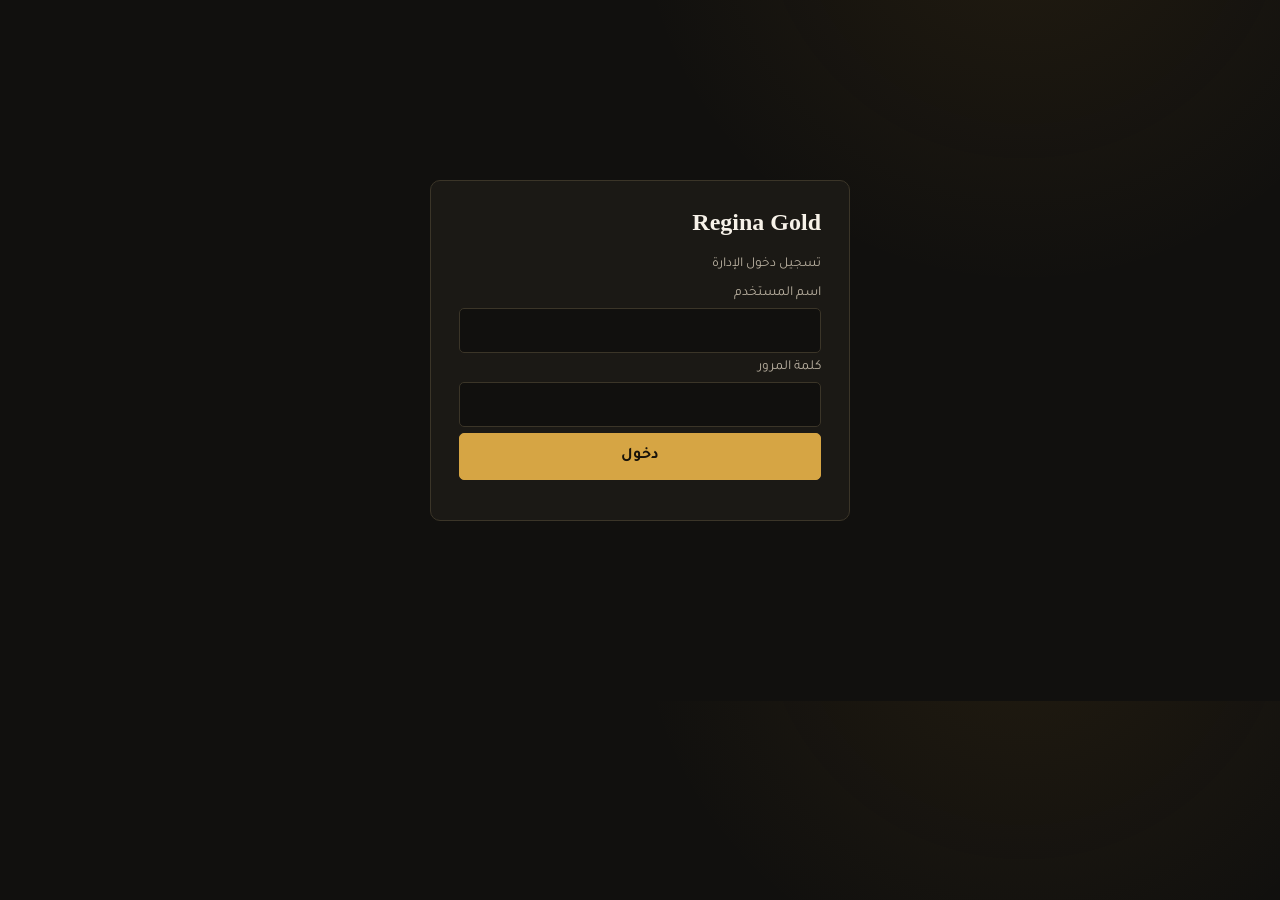
==== kokoadmin.html @ 5425c93f "Initial Regina Gold store" ====
<!doctype html>
<html lang="ar" dir="rtl"><head>
<meta charset="utf-8"><meta name="viewport" content="width=device-width,initial-scale=1">
<title>Regina Gold | الإدارة</title><link rel="icon" href="0.png">
<link rel="preconnect" href="https://fonts.googleapis.com"><link rel="preconnect" href="https://fonts.gstatic.com" crossorigin>
<link href="https://fonts.googleapis.com/css2?family=Tajawal:wght@400;500;700&display=swap" rel="stylesheet"><link rel="stylesheet" href="assets/css/style.css">
<style>.admin{max-width:820px;margin:50px auto}.login{max-width:420px;margin:12vh auto}.box{background:var(--surface);padding:28px;border:1px solid var(--line);border-radius:10px}.box h1{font-family:Georgia,serif;margin-top:0}.hidden{display:none}.hint{background:var(--surface2);border-right:3px solid var(--gold);padding:12px;color:var(--muted);font-size:.88rem;line-height:1.8;margin:14px 0}.status{padding:12px;margin-top:14px;border-radius:5px;display:none}.status.ok{display:block;background:#216e3b33;color:#93dba7}.status.error{display:block;background:#a12f2f33;color:#ffb3ac}</style>
</head><body><main class="container">
<section class="login" id="login"><div class="box"><h1>Regina Gold</h1><p class="notice">تسجيل دخول الإدارة</p><form id="loginForm" class="field"><label>اسم المستخدم</label><input id="user" autocomplete="username" required><label>كلمة المرور</label><input id="pass" type="password" autocomplete="current-password" required><button class="btn" type="submit">دخول</button></form><p class="notice" id="loginError"></p></div></section>
<section class="admin hidden" id="admin"><div class="box"><div class="dialog-head"><div><h1>إضافة صنف جديد</h1><p class="notice">يرفع المنتج وصورته إلى مستودع GitHub ثم يُنشر الموقع تلقائياً.</p></div><a class="btn alt" href="index.html">عرض المتجر</a></div><div class="hint">لن يُحفظ رمز GitHub في الصفحة. أنشئي Fine-grained token بصلاحية Contents: Read and write للمستودع المحدد فقط.</div>
<form id="productForm"><div class="form-grid">
<div class="field"><label>مالك المستودع</label><input id="owner" value="regina-gold-store" required></div><div class="field"><label>اسم المستودع</label><input id="repo" value="regina-gold-store" required></div><div class="field full"><label>GitHub Token</label><input id="token" type="password" required></div>
<div class="field"><label>الفئة</label><select id="category" required><option value="rings">خواتم</option><option value="necklaces">سلاسل</option><option value="bracelets">أساور</option><option value="earrings">أقراط</option><option value="sets">أطقم</option><option value="italian-gold">ذهب إيطالي</option></select></div><div class="field"><label>رقم الصنف</label><input id="number" inputmode="numeric" placeholder="مثال: 001" required></div>
<div class="field"><label>اسم القطعة</label><input id="name" required></div><div class="field"><label>العيار</label><select id="carat" required><option>عيار 24</option><option>عيار 22</option><option>عيار 21</option><option>عيار 18</option><option>عيار 14</option><option>عيار 12</option><option>ذهب إيطالي</option></select></div>
<div class="field"><label>السعر بالجنيه</label><input id="price" type="number" min="0" required></div><div class="field"><label>الوزن بالجرام</label><input id="weight" type="number" min="0" step="0.01"></div><div class="field"><label>حالة التوفر</label><select id="availability"><option value="متوفر">متوفر</option><option value="متاح للطلب">متاح للطلب</option><option value="نفد مؤقتاً">نفد مؤقتاً</option></select></div><div class="field"><label>حالة الشحن</label><select id="shipping"><option value="متوفر شحن">متوفر شحن</option><option value="استلام من الفرع">استلام من الفرع</option></select></div>
<div class="field full"><label>وصف القطعة</label><textarea id="description" placeholder="تفاصيل القطعة، اللون، المقاس…"></textarea></div><div class="field full"><label>صورة القطعة</label><input id="image" type="file" accept="image/*" required></div></div><button class="btn" type="submit" style="margin-top:18px">رفع الصنف إلى GitHub</button></form><div class="status" id="status"></div></div></section>
</main><script src="assets/js/admin.js"></script></body></html>
---- assets/css/style.css ----
:root{--bg:#11100e;--surface:#1b1915;--surface2:#26231d;--text:#f7f2e9;--muted:#b9b0a0;--gold:#d6a544;--gold2:#f3d17b;--line:#3b3528;--shadow:0 18px 45px #0004}body.light{--bg:#f8f4ea;--surface:#fffdfa;--surface2:#f1eadc;--text:#1a1711;--muted:#746b5d;--gold:#9a6814;--gold2:#c28b25;--line:#ddd1b8;--shadow:0 18px 45px #6d562016}*{box-sizing:border-box}html{scroll-behavior:smooth}body{margin:0;background:var(--bg);color:var(--text);font-family:"Tajawal",Arial,sans-serif;transition:.25s;background-image:radial-gradient(circle at 80% -15%,#c88f2717,transparent 30%)}button,input,select,textarea{font:inherit}button{cursor:pointer}.container{width:min(1160px,calc(100% - 32px));margin:auto}.top{border-bottom:1px solid var(--line);background:#00000012}.top .container{height:38px;display:flex;align-items:center;justify-content:space-between;font-size:.8rem;color:var(--muted)}.top a{color:inherit;text-decoration:none}.header{height:84px;display:flex;align-items:center;justify-content:space-between;gap:15px}.brand{display:flex;align-items:center;gap:10px;text-decoration:none;color:var(--text);font-family:Georgia,serif;font-size:1.35rem;letter-spacing:1px}.brand img{width:48px;height:48px;border-radius:50%;object-fit:cover;border:1px solid var(--gold)}nav{display:flex;gap:24px}nav a{color:var(--muted);text-decoration:none;font-weight:700}nav a:hover,.active{color:var(--gold)!important}.actions{display:flex;gap:8px}.icon-btn{display:grid;place-items:center;width:40px;height:40px;background:transparent;border:1px solid var(--line);color:var(--text);border-radius:9px}.icon{width:19px;height:19px;stroke:currentColor;fill:none;stroke-width:1.8}.menu{display:none}.hero{min-height:470px;display:grid;place-items:center;text-align:center;border-top:1px solid var(--line);border-bottom:1px solid var(--line);background:linear-gradient(90deg,#0006,#0001),url('../../0.png') center/cover no-repeat}.hero>div{padding:70px 20px;background:#0d0c09aa;max-width:670px;border:1px solid #d6a54444}.eyebrow{color:var(--gold2);letter-spacing:3px;font-size:.75rem;font-weight:700}.hero h1{font-family:Georgia,serif;font-size:clamp(2.5rem,7vw,5rem);margin:14px 0}.hero p{color:#eee5d6;font-size:1.1rem}.btn{display:inline-flex;align-items:center;justify-content:center;gap:9px;padding:13px 23px;border:1px solid var(--gold);background:var(--gold);color:#18130a;border-radius:5px;font-weight:700;text-decoration:none}.btn.alt{background:transparent;color:var(--gold2)}section{padding:72px 0}.section-head{display:flex;align-items:end;justify-content:space-between;gap:20px;margin-bottom:30px}.section-head h2{font-family:Georgia,serif;font-size:2rem;margin:0}.section-head p{margin:7px 0 0;color:var(--muted)}.categories{display:grid;grid-template-columns:repeat(6,1fr);gap:12px}.category{padding:24px 8px;background:var(--surface);border:1px solid var(--line);border-radius:8px;text-align:center;color:var(--text);text-decoration:none;transition:.2s}.category:hover{transform:translateY(-4px);border-color:var(--gold)}.category .icon{width:27px;height:27px;color:var(--gold);margin-bottom:10px}.products{display:grid;grid-template-columns:repeat(3,1fr);gap:20px}.empty{grid-column:1/-1;padding:54px 20px;text-align:center;border:1px dashed var(--line);border-radius:8px;color:var(--muted)}.empty .icon{width:35px;height:35px;color:var(--gold);margin-bottom:10px}.feature{background:var(--surface);border-top:1px solid var(--line);border-bottom:1px solid var(--line)}.feature-grid{display:grid;grid-template-columns:repeat(3,1fr);gap:18px}.feature-grid article{padding:10px 10px 10px 0;display:flex;gap:13px}.feature-grid .icon{min-width:25px;color:var(--gold)}.feature-grid h3{margin:0 0 5px}.feature-grid p{margin:0;color:var(--muted);line-height:1.7}.footer{padding:42px 0 22px}.footer-grid{display:grid;grid-template-columns:2fr 1fr 1fr;gap:25px}.footer h3{font-family:Georgia,serif}.footer p,.footer a{color:var(--muted);line-height:2;text-decoration:none;display:block}.copyright{border-top:1px solid var(--line);padding-top:18px;margin-top:25px;text-align:center;color:var(--muted);font-size:.85rem}.modal{position:fixed;inset:0;background:#0009;z-index:20;display:none;place-items:center;padding:16px}.modal.show{display:grid}.dialog{width:min(600px,100%);max-height:90vh;overflow:auto;background:var(--surface);border:1px solid var(--line);padding:26px;border-radius:10px;box-shadow:var(--shadow)}.dialog-head{display:flex;justify-content:space-between;align-items:center}.dialog h2{font-family:Georgia,serif}.form-grid{display:grid;grid-template-columns:1fr 1fr;gap:13px}.field{display:grid;gap:6px}.field.full{grid-column:1/-1}.field label{font-size:.86rem;color:var(--muted)}input,select,textarea{width:100%;padding:12px;border:1px solid var(--line);background:var(--bg);color:var(--text);border-radius:5px}textarea{min-height:75px;resize:vertical}.notice{font-size:.85rem;color:var(--muted);margin:12px 0}.close{border:0;background:none;color:var(--text);font-size:1.6rem}.side{display:none}@media(max-width:760px){.container{width:min(100% - 24px,1160px)}.top .container{font-size:.72rem}.header{height:70px}.menu{display:grid}nav{display:none}.side{display:block;position:fixed;z-index:30;top:0;bottom:0;right:0;width:min(320px,85vw);background:var(--surface);padding:25px;transform:translateX(110%);transition:.25s;box-shadow:var(--shadow)}.side.open{transform:none}.side a{display:block;padding:17px 0;border-bottom:1px solid var(--line);text-decoration:none;color:var(--text);font-weight:700}.side .close{float:left}.hero{min-height:390px}.hero>div{padding:45px 16px}.categories{grid-template-columns:repeat(3,1fr)}.products{grid-template-columns:1fr}.feature-grid,.footer-grid{grid-template-columns:1fr}.feature-grid article{padding:8px 0}.form-grid{grid-template-columns:1fr}.field.full{grid-column:auto}section{padding:50px 0}}
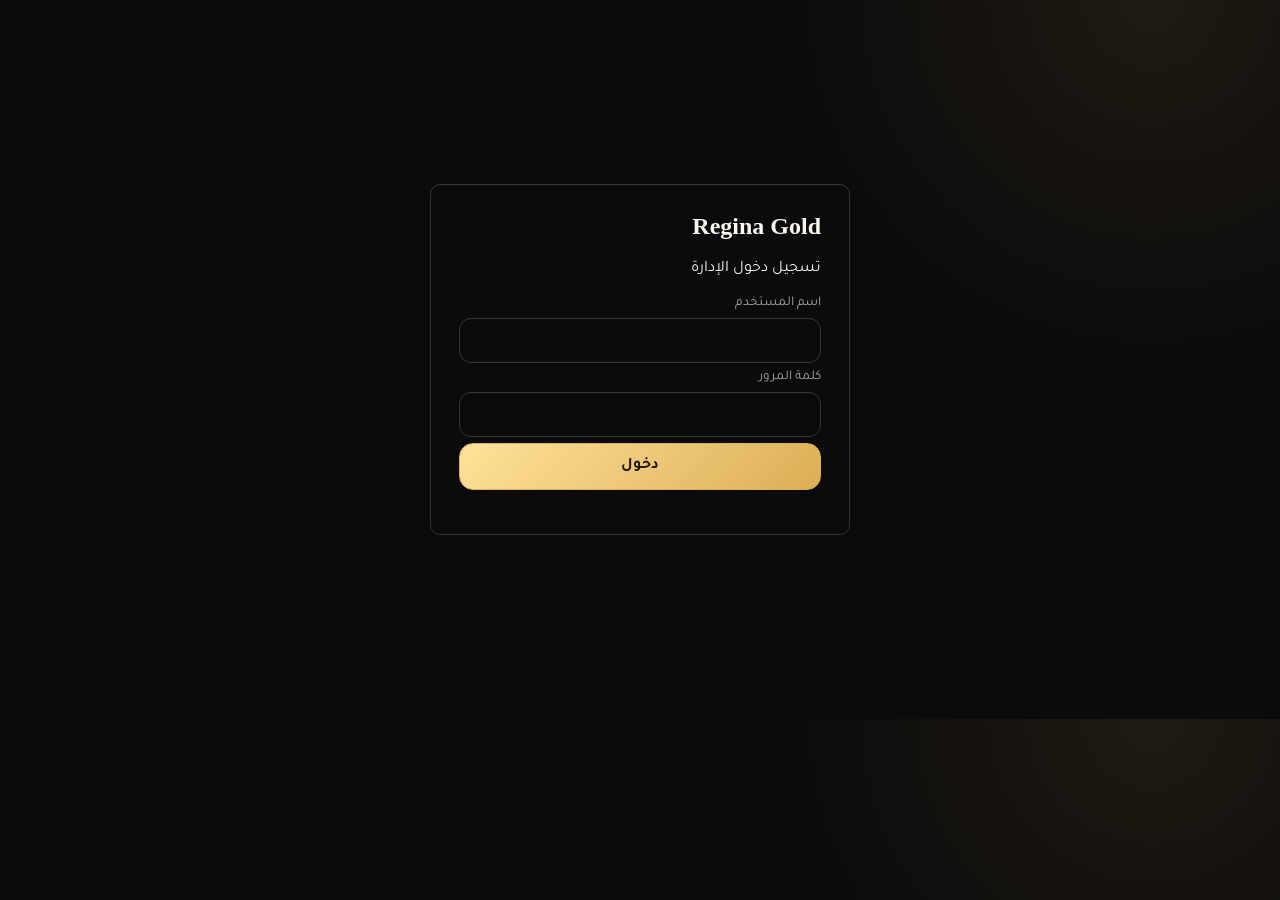
==== commit 4f0624e8: "Upgrade premium storefront experience" ====
--- a/kokoadmin.html
+++ b/kokoadmin.html
@@ -10,7 +10,7 @@
 <section class="admin hidden" id="admin"><div class="box"><div class="dialog-head"><div><h1>إضافة صنف جديد</h1><p class="notice">يرفع المنتج وصورته إلى مستودع GitHub ثم يُنشر الموقع تلقائياً.</p></div><a class="btn alt" href="index.html">عرض المتجر</a></div><div class="hint">لن يُحفظ رمز GitHub في الصفحة. أنشئي Fine-grained token بصلاحية Contents: Read and write للمستودع المحدد فقط.</div>
 <form id="productForm"><div class="form-grid">
 <div class="field"><label>مالك المستودع</label><input id="owner" value="regina-gold-store" required></div><div class="field"><label>اسم المستودع</label><input id="repo" value="regina-gold-store" required></div><div class="field full"><label>GitHub Token</label><input id="token" type="password" required></div>
-<div class="field"><label>الفئة</label><select id="category" required><option value="rings">خواتم</option><option value="necklaces">سلاسل</option><option value="bracelets">أساور</option><option value="earrings">أقراط</option><option value="sets">أطقم</option><option value="italian-gold">ذهب إيطالي</option></select></div><div class="field"><label>رقم الصنف</label><input id="number" inputmode="numeric" placeholder="مثال: 001" required></div>
+<div class="field"><label>الفئة</label><select id="category" required><option value="rings">خواتم</option><option value="necklaces">سلاسل</option><option value="bracelets">أساور</option><option value="earrings">أقراط</option><option value="sets">أطقم</option><option value="italian-gold">ذهب إيطالي</option><option value="ingots">سبائك</option><option value="coins">عملات ذهبية</option><option value="pendants">تعليقات</option><option value="watches">ساعات</option></select></div><div class="field"><label>رقم الصنف</label><input id="number" inputmode="numeric" placeholder="مثال: 001" required></div>
 <div class="field"><label>اسم القطعة</label><input id="name" required></div><div class="field"><label>العيار</label><select id="carat" required><option>عيار 24</option><option>عيار 22</option><option>عيار 21</option><option>عيار 18</option><option>عيار 14</option><option>عيار 12</option><option>ذهب إيطالي</option></select></div>
 <div class="field"><label>السعر بالجنيه</label><input id="price" type="number" min="0" required></div><div class="field"><label>الوزن بالجرام</label><input id="weight" type="number" min="0" step="0.01"></div><div class="field"><label>حالة التوفر</label><select id="availability"><option value="متوفر">متوفر</option><option value="متاح للطلب">متاح للطلب</option><option value="نفد مؤقتاً">نفد مؤقتاً</option></select></div><div class="field"><label>حالة الشحن</label><select id="shipping"><option value="متوفر شحن">متوفر شحن</option><option value="استلام من الفرع">استلام من الفرع</option></select></div>
 <div class="field full"><label>وصف القطعة</label><textarea id="description" placeholder="تفاصيل القطعة، اللون، المقاس…"></textarea></div><div class="field full"><label>صورة القطعة</label><input id="image" type="file" accept="image/*" required></div></div><button class="btn" type="submit" style="margin-top:18px">رفع الصنف إلى GitHub</button></form><div class="status" id="status"></div></div></section>
--- a/assets/css/style.css
+++ b/assets/css/style.css
@@ -1 +1 @@
-:root{--bg:#11100e;--surface:#1b1915;--surface2:#26231d;--text:#f7f2e9;--muted:#b9b0a0;--gold:#d6a544;--gold2:#f3d17b;--line:#3b3528;--shadow:0 18px 45px #0004}body.light{--bg:#f8f4ea;--surface:#fffdfa;--surface2:#f1eadc;--text:#1a1711;--muted:#746b5d;--gold:#9a6814;--gold2:#c28b25;--line:#ddd1b8;--shadow:0 18px 45px #6d562016}*{box-sizing:border-box}html{scroll-behavior:smooth}body{margin:0;background:var(--bg);color:var(--text);font-family:"Tajawal",Arial,sans-serif;transition:.25s;background-image:radial-gradient(circle at 80% -15%,#c88f2717,transparent 30%)}button,input,select,textarea{font:inherit}button{cursor:pointer}.container{width:min(1160px,calc(100% - 32px));margin:auto}.top{border-bottom:1px solid var(--line);background:#00000012}.top .container{height:38px;display:flex;align-items:center;justify-content:space-between;font-size:.8rem;color:var(--muted)}.top a{color:inherit;text-decoration:none}.header{height:84px;display:flex;align-items:center;justify-content:space-between;gap:15px}.brand{display:flex;align-items:center;gap:10px;text-decoration:none;color:var(--text);font-family:Georgia,serif;font-size:1.35rem;letter-spacing:1px}.brand img{width:48px;height:48px;border-radius:50%;object-fit:cover;border:1px solid var(--gold)}nav{display:flex;gap:24px}nav a{color:var(--muted);text-decoration:none;font-weight:700}nav a:hover,.active{color:var(--gold)!important}.actions{display:flex;gap:8px}.icon-btn{display:grid;place-items:center;width:40px;height:40px;background:transparent;border:1px solid var(--line);color:var(--text);border-radius:9px}.icon{width:19px;height:19px;stroke:currentColor;fill:none;stroke-width:1.8}.menu{display:none}.hero{min-height:470px;display:grid;place-items:center;text-align:center;border-top:1px solid var(--line);border-bottom:1px solid var(--line);background:linear-gradient(90deg,#0006,#0001),url('../../0.png') center/cover no-repeat}.hero>div{padding:70px 20px;background:#0d0c09aa;max-width:670px;border:1px solid #d6a54444}.eyebrow{color:var(--gold2);letter-spacing:3px;font-size:.75rem;font-weight:700}.hero h1{font-family:Georgia,serif;font-size:clamp(2.5rem,7vw,5rem);margin:14px 0}.hero p{color:#eee5d6;font-size:1.1rem}.btn{display:inline-flex;align-items:center;justify-content:center;gap:9px;padding:13px 23px;border:1px solid var(--gold);background:var(--gold);color:#18130a;border-radius:5px;font-weight:700;text-decoration:none}.btn.alt{background:transparent;color:var(--gold2)}section{padding:72px 0}.section-head{display:flex;align-items:end;justify-content:space-between;gap:20px;margin-bottom:30px}.section-head h2{font-family:Georgia,serif;font-size:2rem;margin:0}.section-head p{margin:7px 0 0;color:var(--muted)}.categories{display:grid;grid-template-columns:repeat(6,1fr);gap:12px}.category{padding:24px 8px;background:var(--surface);border:1px solid var(--line);border-radius:8px;text-align:center;color:var(--text);text-decoration:none;transition:.2s}.category:hover{transform:translateY(-4px);border-color:var(--gold)}.category .icon{width:27px;height:27px;color:var(--gold);margin-bottom:10px}.products{display:grid;grid-template-columns:repeat(3,1fr);gap:20px}.empty{grid-column:1/-1;padding:54px 20px;text-align:center;border:1px dashed var(--line);border-radius:8px;color:var(--muted)}.empty .icon{width:35px;height:35px;color:var(--gold);margin-bottom:10px}.feature{background:var(--surface);border-top:1px solid var(--line);border-bottom:1px solid var(--line)}.feature-grid{display:grid;grid-template-columns:repeat(3,1fr);gap:18px}.feature-grid article{padding:10px 10px 10px 0;display:flex;gap:13px}.feature-grid .icon{min-width:25px;color:var(--gold)}.feature-grid h3{margin:0 0 5px}.feature-grid p{margin:0;color:var(--muted);line-height:1.7}.footer{padding:42px 0 22px}.footer-grid{display:grid;grid-template-columns:2fr 1fr 1fr;gap:25px}.footer h3{font-family:Georgia,serif}.footer p,.footer a{color:var(--muted);line-height:2;text-decoration:none;display:block}.copyright{border-top:1px solid var(--line);padding-top:18px;margin-top:25px;text-align:center;color:var(--muted);font-size:.85rem}.modal{position:fixed;inset:0;background:#0009;z-index:20;display:none;place-items:center;padding:16px}.modal.show{display:grid}.dialog{width:min(600px,100%);max-height:90vh;overflow:auto;background:var(--surface);border:1px solid var(--line);padding:26px;border-radius:10px;box-shadow:var(--shadow)}.dialog-head{display:flex;justify-content:space-between;align-items:center}.dialog h2{font-family:Georgia,serif}.form-grid{display:grid;grid-template-columns:1fr 1fr;gap:13px}.field{display:grid;gap:6px}.field.full{grid-column:1/-1}.field label{font-size:.86rem;color:var(--muted)}input,select,textarea{width:100%;padding:12px;border:1px solid var(--line);background:var(--bg);color:var(--text);border-radius:5px}textarea{min-height:75px;resize:vertical}.notice{font-size:.85rem;color:var(--muted);margin:12px 0}.close{border:0;background:none;color:var(--text);font-size:1.6rem}.side{display:none}@media(max-width:760px){.container{width:min(100% - 24px,1160px)}.top .container{font-size:.72rem}.header{height:70px}.menu{display:grid}nav{display:none}.side{display:block;position:fixed;z-index:30;top:0;bottom:0;right:0;width:min(320px,85vw);background:var(--surface);padding:25px;transform:translateX(110%);transition:.25s;box-shadow:var(--shadow)}.side.open{transform:none}.side a{display:block;padding:17px 0;border-bottom:1px solid var(--line);text-decoration:none;color:var(--text);font-weight:700}.side .close{float:left}.hero{min-height:390px}.hero>div{padding:45px 16px}.categories{grid-template-columns:repeat(3,1fr)}.products{grid-template-columns:1fr}.feature-grid,.footer-grid{grid-template-columns:1fr}.feature-grid article{padding:8px 0}.form-grid{grid-template-columns:1fr}.field.full{grid-column:auto}section{padding:50px 0}}
+:root{--bg:#0b0b0d;--paper:#151419;--card:#1d1b20;--text:#fbf7ef;--muted:#aca49a;--gold:#dcae55;--goldlite:#ffe29a;--line:#39333a;--glass:#151419df;--shadow:0 25px 60px #0008}body.light{--bg:#f9f6ef;--paper:#fffdfa;--card:#f3eee5;--text:#1d1915;--muted:#73695d;--gold:#9f6b19;--goldlite:#bb8426;--line:#e4d9c9;--glass:#fffdfae8;--shadow:0 22px 50px #6f54201c}*{box-sizing:border-box}html{scroll-behavior:smooth}body{margin:0;background:radial-gradient(circle at 90% 0,#c695321c,transparent 27%),var(--bg);color:var(--text);font-family:Tajawal,Arial,sans-serif;transition:background .35s,color .35s}.container{width:min(1190px,calc(100% - 32px));margin:auto}button,input,select,textarea{font:inherit}button{cursor:pointer}.top{padding:10px 0;border-bottom:1px solid var(--line);font-size:.82rem;color:var(--muted)}.top .container{display:flex;justify-content:space-between}.top a,.brand,a{color:inherit;text-decoration:none}.header{height:82px;display:flex;align-items:center;justify-content:space-between;gap:20px}.brand{display:flex;align-items:center;gap:11px;font:700 1.35rem Georgia,serif;letter-spacing:1px}.brand img{width:47px;height:47px;border-radius:50%;object-fit:cover;border:1px solid var(--gold)}nav{display:flex;gap:25px}nav a{color:var(--muted);font-weight:700}.header-actions{display:flex;gap:8px}.icon-btn{width:41px;height:41px;border:1px solid var(--line);color:var(--text);background:var(--paper);border-radius:14px;display:grid;place-items:center;transition:.2s}.icon-btn:hover,.icon-btn:focus{border-color:var(--gold);transform:translateY(-2px)}.icon{width:19px;height:19px;stroke:currentColor;fill:none;stroke-width:1.8}.hero{min-height:580px;display:grid;place-items:center;text-align:center;background:linear-gradient(#0807059e,#0807055e),url('../../0.png') center/cover;border-block:1px solid var(--line);position:relative;overflow:hidden}.hero:after{content:"";position:absolute;width:70vw;height:70vw;border:1px solid #e7bd6545;border-radius:50%;animation:orbit 17s linear infinite}.hero-content{z-index:1;padding:52px 20px;animation:reveal .9s ease both}.eyebrow{color:var(--goldlite);letter-spacing:4px;font-size:.75rem;font-weight:700}.hero h1,h2{font-family:Georgia,serif}.hero h1{font-size:clamp(3rem,7vw,6rem);margin:16px 0}.hero p{font-size:1.12rem;max-width:600px;color:#f3ebdf;margin:0 auto 27px}.btn{border:1px solid var(--gold);background:linear-gradient(135deg,var(--goldlite),var(--gold));color:#211707;border-radius:14px;padding:13px 20px;font-weight:700;display:inline-flex;gap:8px;align-items:center;justify-content:center;text-decoration:none;transition:.2s}.btn:hover{transform:translateY(-3px);box-shadow:0 12px 25px #bb852233}.btn.ghost{background:transparent;color:var(--goldlite)}section{padding:76px 0}.heading{display:flex;justify-content:space-between;gap:20px;align-items:end;margin-bottom:30px}.heading h2{font-size:2.2rem;margin:0}.heading p{color:var(--muted);margin:8px 0 0}.categories{display:grid;grid-template-columns:repeat(5,1fr);gap:12px}.category{padding:19px 8px;background:var(--card);border:1px solid var(--line);border-radius:18px;text-align:center;transition:.25s}.category:hover{border-color:var(--gold);transform:translateY(-5px);box-shadow:var(--shadow)}.category .icon{display:block;margin:0 auto 9px;color:var(--gold);width:26px;height:26px}.tools{display:grid;grid-template-columns:1.4fr repeat(3,1fr);gap:10px;margin-bottom:24px}.control{width:100%;border:1px solid var(--line);border-radius:13px;padding:12px;background:var(--paper);color:var(--text)}.products{display:grid;grid-template-columns:repeat(3,1fr);gap:20px}.card{background:var(--card);border:1px solid var(--line);border-radius:20px;overflow:hidden;animation:reveal .5s ease both}.card img{width:100%;aspect-ratio:1/1;object-fit:cover;background:var(--paper)}.card-body{padding:17px}.tags{display:flex;gap:7px;flex-wrap:wrap}.tag{font-size:.73rem;background:var(--paper);padding:5px 8px;border-radius:20px;color:var(--muted)}.card h3{margin:10px 0 4px}.desc{color:var(--muted);font-size:.87rem;line-height:1.6;margin:0}.price{color:var(--goldlite);font-size:1.1rem;font-weight:700;margin:14px 0}.card-actions{display:flex;gap:8px}.card-actions .btn{flex:1;padding:10px;font-size:.86rem}.empty{grid-column:1/-1;padding:50px;text-align:center;border:1px dashed var(--line);border-radius:20px;color:var(--muted)}.perks{background:var(--paper);border-block:1px solid var(--line)}.perk-grid{display:grid;grid-template-columns:repeat(4,1fr);gap:20px}.perk{display:flex;gap:12px}.perk .icon{color:var(--gold);min-width:25px}.perk h3{margin:0 0 6px}.perk p{margin:0;color:var(--muted);font-size:.88rem;line-height:1.7}.footer{padding:45px 0 25px}.footer-grid{display:grid;grid-template-columns:2fr 1fr 1fr;gap:25px}.footer p,.footer a{color:var(--muted);line-height:2;display:block}.copy{border-top:1px solid var(--line);padding-top:18px;margin-top:25px;text-align:center;color:var(--muted);font-size:.8rem}.overlay{position:fixed;inset:0;background:#0009;z-index:30;display:none;place-items:center;padding:14px}.overlay.show{display:grid}.dialog{width:min(670px,100%);max-height:90vh;overflow:auto;background:var(--paper);border:1px solid var(--line);border-radius:22px;padding:25px;box-shadow:var(--shadow)}.dialog-head{display:flex;justify-content:space-between;align-items:center}.dialog h2{margin:0}.close{background:none;border:0;color:var(--text);font-size:1.7rem}.form{display:grid;grid-template-columns:1fr 1fr;gap:12px;margin-top:18px}.field{display:grid;gap:6px}.full{grid-column:1/-1}label{font-size:.84rem;color:var(--muted)}input,select,textarea{border:1px solid var(--line);border-radius:12px;background:var(--bg);color:var(--text);padding:12px;width:100%}textarea{min-height:82px}.cart-row{display:flex;justify-content:space-between;gap:10px;border-bottom:1px solid var(--line);padding:12px 0}.cart-row button{border:0;background:none;color:#dc7777}.total{font-weight:700;font-size:1.1rem;margin:15px 0}.side{position:fixed;z-index:40;top:0;right:0;bottom:0;width:min(350px,90vw);background:var(--paper);padding:25px;box-shadow:var(--shadow);transform:translateX(105%);transition:.3s}.side.open{transform:none}.side a{display:block;padding:17px 0;border-bottom:1px solid var(--line);font-weight:700}.side .close{float:left}@keyframes reveal{from{opacity:0;transform:translateY(16px)}to{opacity:1;transform:none}}@keyframes orbit{to{transform:rotate(360deg)}}@media(max-width:760px){.container{width:min(100% - 24px,1190px)}nav{display:none}.header{height:70px}.hero{min-height:470px}.categories{grid-template-columns:repeat(2,1fr)}.tools,.products,.perk-grid,.footer-grid{grid-template-columns:1fr}.form{grid-template-columns:1fr}.full{grid-column:auto}section{padding:53px 0}.heading h2{font-size:1.8rem}.top{font-size:.7rem}}
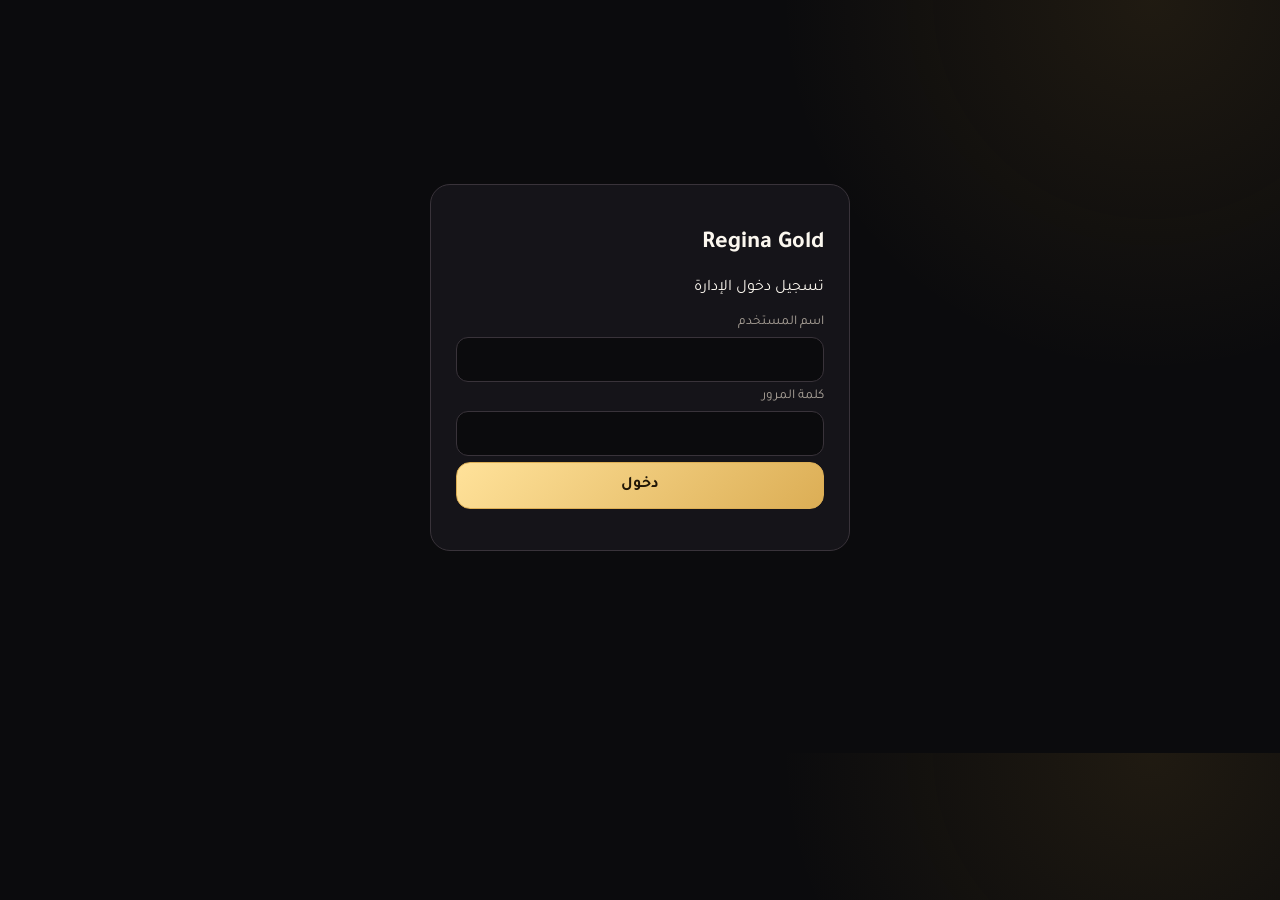
==== commit 9ae4af45: "Add product details and full store management" ====
--- a/kokoadmin.html
+++ b/kokoadmin.html
@@ -1,17 +1 @@
-<!doctype html>
-<html lang="ar" dir="rtl"><head>
-<meta charset="utf-8"><meta name="viewport" content="width=device-width,initial-scale=1">
-<title>Regina Gold | الإدارة</title><link rel="icon" href="0.png">
-<link rel="preconnect" href="https://fonts.googleapis.com"><link rel="preconnect" href="https://fonts.gstatic.com" crossorigin>
-<link href="https://fonts.googleapis.com/css2?family=Tajawal:wght@400;500;700&display=swap" rel="stylesheet"><link rel="stylesheet" href="assets/css/style.css">
-<style>.admin{max-width:820px;margin:50px auto}.login{max-width:420px;margin:12vh auto}.box{background:var(--surface);padding:28px;border:1px solid var(--line);border-radius:10px}.box h1{font-family:Georgia,serif;margin-top:0}.hidden{display:none}.hint{background:var(--surface2);border-right:3px solid var(--gold);padding:12px;color:var(--muted);font-size:.88rem;line-height:1.8;margin:14px 0}.status{padding:12px;margin-top:14px;border-radius:5px;display:none}.status.ok{display:block;background:#216e3b33;color:#93dba7}.status.error{display:block;background:#a12f2f33;color:#ffb3ac}</style>
-</head><body><main class="container">
-<section class="login" id="login"><div class="box"><h1>Regina Gold</h1><p class="notice">تسجيل دخول الإدارة</p><form id="loginForm" class="field"><label>اسم المستخدم</label><input id="user" autocomplete="username" required><label>كلمة المرور</label><input id="pass" type="password" autocomplete="current-password" required><button class="btn" type="submit">دخول</button></form><p class="notice" id="loginError"></p></div></section>
-<section class="admin hidden" id="admin"><div class="box"><div class="dialog-head"><div><h1>إضافة صنف جديد</h1><p class="notice">يرفع المنتج وصورته إلى مستودع GitHub ثم يُنشر الموقع تلقائياً.</p></div><a class="btn alt" href="index.html">عرض المتجر</a></div><div class="hint">لن يُحفظ رمز GitHub في الصفحة. أنشئي Fine-grained token بصلاحية Contents: Read and write للمستودع المحدد فقط.</div>
-<form id="productForm"><div class="form-grid">
-<div class="field"><label>مالك المستودع</label><input id="owner" value="regina-gold-store" required></div><div class="field"><label>اسم المستودع</label><input id="repo" value="regina-gold-store" required></div><div class="field full"><label>GitHub Token</label><input id="token" type="password" required></div>
-<div class="field"><label>الفئة</label><select id="category" required><option value="rings">خواتم</option><option value="necklaces">سلاسل</option><option value="bracelets">أساور</option><option value="earrings">أقراط</option><option value="sets">أطقم</option><option value="italian-gold">ذهب إيطالي</option><option value="ingots">سبائك</option><option value="coins">عملات ذهبية</option><option value="pendants">تعليقات</option><option value="watches">ساعات</option></select></div><div class="field"><label>رقم الصنف</label><input id="number" inputmode="numeric" placeholder="مثال: 001" required></div>
-<div class="field"><label>اسم القطعة</label><input id="name" required></div><div class="field"><label>العيار</label><select id="carat" required><option>عيار 24</option><option>عيار 22</option><option>عيار 21</option><option>عيار 18</option><option>عيار 14</option><option>عيار 12</option><option>ذهب إيطالي</option></select></div>
-<div class="field"><label>السعر بالجنيه</label><input id="price" type="number" min="0" required></div><div class="field"><label>الوزن بالجرام</label><input id="weight" type="number" min="0" step="0.01"></div><div class="field"><label>حالة التوفر</label><select id="availability"><option value="متوفر">متوفر</option><option value="متاح للطلب">متاح للطلب</option><option value="نفد مؤقتاً">نفد مؤقتاً</option></select></div><div class="field"><label>حالة الشحن</label><select id="shipping"><option value="متوفر شحن">متوفر شحن</option><option value="استلام من الفرع">استلام من الفرع</option></select></div>
-<div class="field full"><label>وصف القطعة</label><textarea id="description" placeholder="تفاصيل القطعة، اللون، المقاس…"></textarea></div><div class="field full"><label>صورة القطعة</label><input id="image" type="file" accept="image/*" required></div></div><button class="btn" type="submit" style="margin-top:18px">رفع الصنف إلى GitHub</button></form><div class="status" id="status"></div></div></section>
-</main><script src="assets/js/admin.js"></script></body></html>
+<!doctype html><html lang="ar" dir="rtl"><head><meta charset="utf-8"><meta name="viewport" content="width=device-width,initial-scale=1"><title>Regina Gold | الإدارة</title><link rel="icon" href="0.png"><link rel="preconnect" href="https://fonts.googleapis.com"><link rel="preconnect" href="https://fonts.gstatic.com" crossorigin><link href="https://fonts.googleapis.com/css2?family=Tajawal:wght@400;500;700&display=swap" rel="stylesheet"><link rel="stylesheet" href="assets/css/style.css"><style>.admin{max-width:1080px;margin:50px auto}.login{max-width:420px;margin:12vh auto}.box{background:var(--paper);padding:25px;border:1px solid var(--line);border-radius:20px;margin-bottom:18px}.hidden{display:none}.hint{background:var(--card);border-right:3px solid var(--gold);padding:12px;color:var(--muted);font-size:.88rem;line-height:1.8;margin:14px 0}.status{padding:12px;margin-top:14px;border-radius:12px;display:none}.status.ok{display:block;background:#216e3b33;color:#93dba7}.status.error{display:block;background:#a12f2f33;color:#ffb3ac}.inventory{display:grid;grid-template-columns:repeat(3,1fr);gap:12px}.item{border:1px solid var(--line);border-radius:14px;padding:12px;background:var(--card)}.item img{width:100%;aspect-ratio:1;object-fit:cover;border-radius:9px}.item h3{margin:8px 0}.item small{color:var(--muted)}.item button{margin:7px 4px 0 0}@media(max-width:700px){.inventory{grid-template-columns:1fr}}</style></head><body><main class="container"><section class="login" id="login"><div class="box"><h1>Regina Gold</h1><p>تسجيل دخول الإدارة</p><form id="loginForm" class="field"><label>اسم المستخدم</label><input id="user" required><label>كلمة المرور</label><input id="pass" type="password" required><button class="btn" type="submit">دخول</button></form><p id="loginError"></p></div></section><section class="admin hidden" id="admin"><div class="box"><div class="dialog-head"><div><h1 id="formTitle">إضافة صنف جديد</h1><p>تحكم كامل في المنتجات والعروض والمخزون.</p></div><a class="btn ghost" href="index.html">عرض المتجر</a></div><div class="hint">أدخلي GitHub Token عند الإدارة فقط؛ لا يُحفظ في الجهاز أو الموقع. اضغطي «تحميل المنتجات» قبل تعديل أو حذف أي صنف.</div><div class="form"><div class="field"><label>مالك المستودع</label><input id="owner" value="regina-gold-store" required></div><div class="field"><label>اسم المستودع</label><input id="repo" value="regina-gold-store" required></div><div class="field full"><label>GitHub Token</label><input id="token" type="password" required></div></div><button class="btn" id="loadProducts" type="button">تحميل المنتجات للإدارة</button></div><div class="box"><form id="productForm"><div class="form"><div class="field"><label>الفئة</label><select id="category"><option value="rings">خواتم</option><option value="necklaces">سلاسل</option><option value="bracelets">أساور</option><option value="earrings">أقراط</option><option value="sets">أطقم</option><option value="italian-gold">ذهب إيطالي</option><option value="ingots">سبائك</option><option value="coins">عملات ذهبية</option><option value="pendants">تعليقات</option><option value="watches">ساعات</option></select></div><div class="field"><label>رقم الصنف</label><input id="number" inputmode="numeric" required></div><div class="field"><label>اسم القطعة</label><input id="name" required></div><div class="field"><label>العيار</label><select id="carat"><option>عيار 24</option><option>عيار 22</option><option>عيار 21</option><option>عيار 18</option><option>عيار 14</option><option>عيار 12</option><option>ذهب إيطالي</option></select></div><div class="field"><label>السعر بالجنيه</label><input id="price" type="number" min="0" required></div><div class="field"><label>سعر العرض (اختياري)</label><input id="salePrice" type="number" min="0"></div><div class="field"><label>ينتهي العرض في</label><input id="saleEnds" type="datetime-local"></div><div class="field"><label>المصنعية (اختياري)</label><input id="manufacturing" type="number" min="0"></div><div class="field"><label>الوزن بالجرام</label><input id="weight" type="number" min="0" step="0.01"></div><div class="field"><label>المخزون</label><select id="availability"><option value="متوفر">متوفر</option><option value="غير متوفر الآن">غير متوفر الآن</option><option value="متاح للطلب">متاح للطلب</option></select></div><div class="field"><label>الشحن</label><select id="shipping"><option value="متوفر شحن">متوفر شحن</option><option value="استلام من الفرع">استلام من الفرع</option></select></div><div class="field"><label>الطلب المخصص عند النفاد</label><select id="customOrder"><option value="true">متاح</option><option value="false">غير متاح</option></select></div><div class="field full"><label>وصف القطعة</label><textarea id="description"></textarea></div><div class="field full"><label>صور القطعة — اختاري أكثر من صورة</label><input id="images" type="file" accept="image/*" multiple></div></div><p class="hint">عند تعديل منتج، الصور الحالية تبقى كما هي؛ أضيفي صوراً جديدة فقط إن احتجتِ.</p><button class="btn" type="submit">حفظ ونشر الصنف</button><button class="btn ghost" id="resetForm" type="button">إضافة صنف جديد</button></form><div class="status" id="status"></div></div><div class="box"><h2>المنتجات الحالية</h2><div class="inventory" id="inventory"><p>حمّلي المنتجات للبدء.</p></div></div></section></main><script src="assets/js/admin.js"></script></body></html>
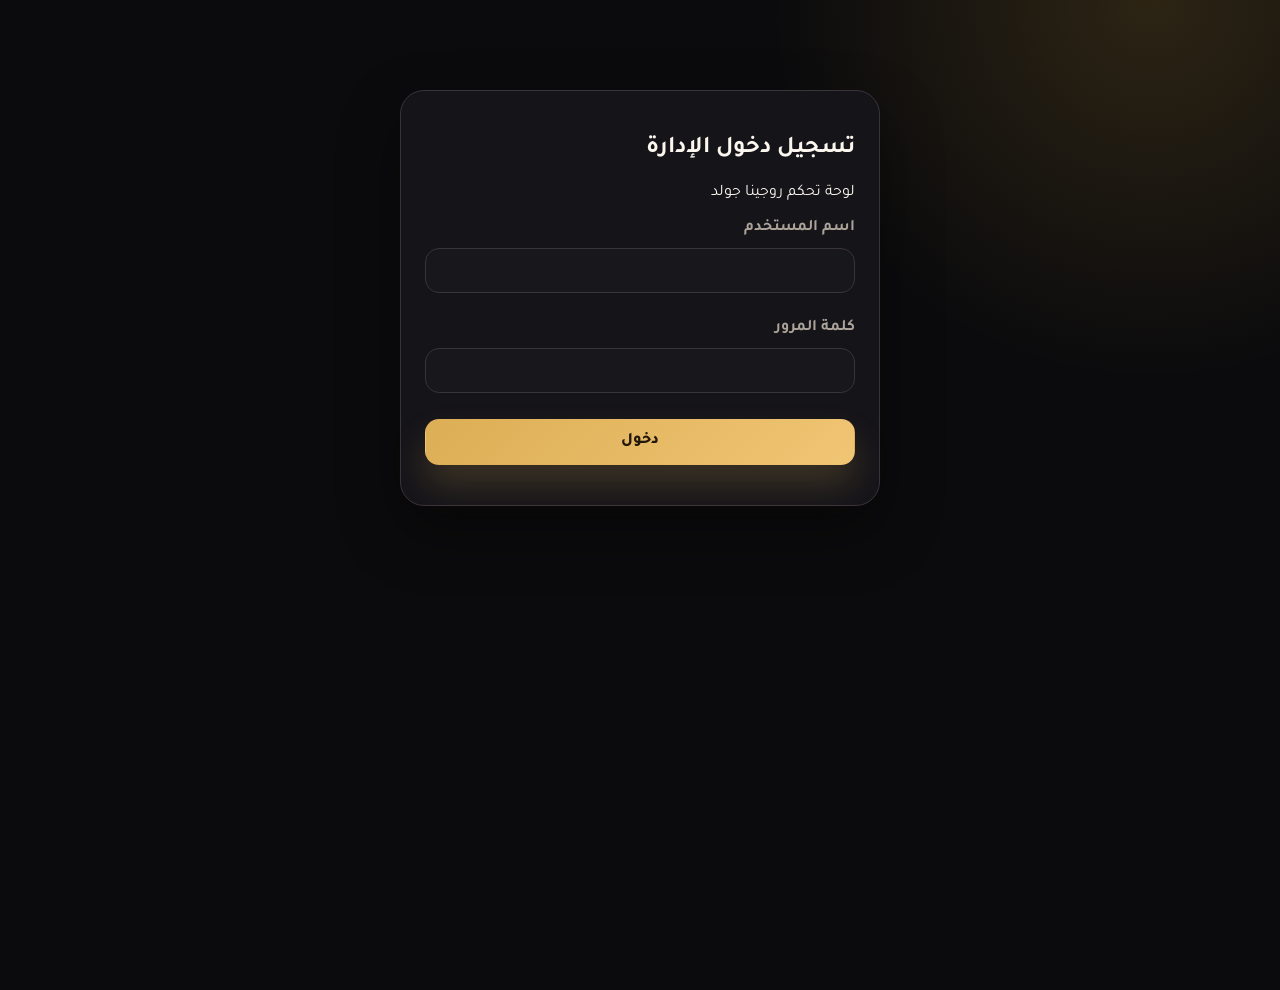
==== commit df0dc835: "Deploy Regina Gold storefront" ====
--- a/kokoadmin.html
+++ b/kokoadmin.html
@@ -1 +1,243 @@
-<!doctype html><html lang="ar" dir="rtl"><head><meta charset="utf-8"><meta name="viewport" content="width=device-width,initial-scale=1"><title>Regina Gold | الإدارة</title><link rel="icon" href="0.png"><link rel="preconnect" href="https://fonts.googleapis.com"><link rel="preconnect" href="https://fonts.gstatic.com" crossorigin><link href="https://fonts.googleapis.com/css2?family=Tajawal:wght@400;500;700&display=swap" rel="stylesheet"><link rel="stylesheet" href="assets/css/style.css"><style>.admin{max-width:1080px;margin:50px auto}.login{max-width:420px;margin:12vh auto}.box{background:var(--paper);padding:25px;border:1px solid var(--line);border-radius:20px;margin-bottom:18px}.hidden{display:none}.hint{background:var(--card);border-right:3px solid var(--gold);padding:12px;color:var(--muted);font-size:.88rem;line-height:1.8;margin:14px 0}.status{padding:12px;margin-top:14px;border-radius:12px;display:none}.status.ok{display:block;background:#216e3b33;color:#93dba7}.status.error{display:block;background:#a12f2f33;color:#ffb3ac}.inventory{display:grid;grid-template-columns:repeat(3,1fr);gap:12px}.item{border:1px solid var(--line);border-radius:14px;padding:12px;background:var(--card)}.item img{width:100%;aspect-ratio:1;object-fit:cover;border-radius:9px}.item h3{margin:8px 0}.item small{color:var(--muted)}.item button{margin:7px 4px 0 0}@media(max-width:700px){.inventory{grid-template-columns:1fr}}</style></head><body><main class="container"><section class="login" id="login"><div class="box"><h1>Regina Gold</h1><p>تسجيل دخول الإدارة</p><form id="loginForm" class="field"><label>اسم المستخدم</label><input id="user" required><label>كلمة المرور</label><input id="pass" type="password" required><button class="btn" type="submit">دخول</button></form><p id="loginError"></p></div></section><section class="admin hidden" id="admin"><div class="box"><div class="dialog-head"><div><h1 id="formTitle">إضافة صنف جديد</h1><p>تحكم كامل في المنتجات والعروض والمخزون.</p></div><a class="btn ghost" href="index.html">عرض المتجر</a></div><div class="hint">أدخلي GitHub Token عند الإدارة فقط؛ لا يُحفظ في الجهاز أو الموقع. اضغطي «تحميل المنتجات» قبل تعديل أو حذف أي صنف.</div><div class="form"><div class="field"><label>مالك المستودع</label><input id="owner" value="regina-gold-store" required></div><div class="field"><label>اسم المستودع</label><input id="repo" value="regina-gold-store" required></div><div class="field full"><label>GitHub Token</label><input id="token" type="password" required></div></div><button class="btn" id="loadProducts" type="button">تحميل المنتجات للإدارة</button></div><div class="box"><form id="productForm"><div class="form"><div class="field"><label>الفئة</label><select id="category"><option value="rings">خواتم</option><option value="necklaces">سلاسل</option><option value="bracelets">أساور</option><option value="earrings">أقراط</option><option value="sets">أطقم</option><option value="italian-gold">ذهب إيطالي</option><option value="ingots">سبائك</option><option value="coins">عملات ذهبية</option><option value="pendants">تعليقات</option><option value="watches">ساعات</option></select></div><div class="field"><label>رقم الصنف</label><input id="number" inputmode="numeric" required></div><div class="field"><label>اسم القطعة</label><input id="name" required></div><div class="field"><label>العيار</label><select id="carat"><option>عيار 24</option><option>عيار 22</option><option>عيار 21</option><option>عيار 18</option><option>عيار 14</option><option>عيار 12</option><option>ذهب إيطالي</option></select></div><div class="field"><label>السعر بالجنيه</label><input id="price" type="number" min="0" required></div><div class="field"><label>سعر العرض (اختياري)</label><input id="salePrice" type="number" min="0"></div><div class="field"><label>ينتهي العرض في</label><input id="saleEnds" type="datetime-local"></div><div class="field"><label>المصنعية (اختياري)</label><input id="manufacturing" type="number" min="0"></div><div class="field"><label>الوزن بالجرام</label><input id="weight" type="number" min="0" step="0.01"></div><div class="field"><label>المخزون</label><select id="availability"><option value="متوفر">متوفر</option><option value="غير متوفر الآن">غير متوفر الآن</option><option value="متاح للطلب">متاح للطلب</option></select></div><div class="field"><label>الشحن</label><select id="shipping"><option value="متوفر شحن">متوفر شحن</option><option value="استلام من الفرع">استلام من الفرع</option></select></div><div class="field"><label>الطلب المخصص عند النفاد</label><select id="customOrder"><option value="true">متاح</option><option value="false">غير متاح</option></select></div><div class="field full"><label>وصف القطعة</label><textarea id="description"></textarea></div><div class="field full"><label>صور القطعة — اختاري أكثر من صورة</label><input id="images" type="file" accept="image/*" multiple></div></div><p class="hint">عند تعديل منتج، الصور الحالية تبقى كما هي؛ أضيفي صوراً جديدة فقط إن احتجتِ.</p><button class="btn" type="submit">حفظ ونشر الصنف</button><button class="btn ghost" id="resetForm" type="button">إضافة صنف جديد</button></form><div class="status" id="status"></div></div><div class="box"><h2>المنتجات الحالية</h2><div class="inventory" id="inventory"><p>حمّلي المنتجات للبدء.</p></div></div></section></main><script src="assets/js/admin.js"></script></body></html>
+﻿<!doctype html>
+<html lang="ar" dir="rtl">
+<head>
+  <meta charset="utf-8">
+  <meta name="viewport" content="width=device-width,initial-scale=1">
+  <title>Regina Gold | الإدارة</title>
+  <link rel="icon" href="0.png">
+  <link rel="preconnect" href="https://fonts.googleapis.com">
+  <link rel="preconnect" href="https://fonts.gstatic.com" crossorigin>
+  <link href="https://fonts.googleapis.com/css2?family=Tajawal:wght@400;500;700&display=swap" rel="stylesheet">
+  <link rel="stylesheet" href="assets/css/style.css">
+  <link rel="stylesheet" href="assets/css/store-extra.css">
+  <style>
+    body { min-height: 100vh; }
+    .admin-shell { max-width: 1200px; margin: 36px auto; padding: 0 16px 40px; }
+    .admin-login { max-width: 480px; margin: 10vh auto 0; }
+    .panel { background: var(--paper); border: 1px solid var(--line); border-radius: 24px; box-shadow: var(--shadow); }
+    .panel-body { padding: 24px; }
+    .field { display: flex; flex-direction: column; gap: 10px; margin-bottom: 16px; }
+    .field label { color: var(--muted); font-weight: 700; }
+    .field input, .field select, .field textarea {
+      width: 100%; border: 1px solid var(--line); background: rgba(255,255,255,.01); color: var(--text);
+      border-radius: 14px; padding: 12px 14px; outline: none; transition: border-color .2s ease, box-shadow .2s ease;
+    }
+    .field input:focus, .field select:focus, .field textarea:focus { border-color: var(--gold); box-shadow: 0 0 0 3px rgba(220,174,85,.12); }
+    .toolbar { display: flex; justify-content: space-between; align-items: center; gap: 12px; flex-wrap: wrap; margin-bottom: 20px; }
+    .toolbar .right { display: flex; gap: 12px; flex-wrap: wrap; }
+    .status { padding: 13px 16px; border-radius: 14px; display: none; margin-top: 12px; }
+    .status.ok { display: block; background: rgba(33,110,59,.18); color: #b6e7c9; }
+    .status.error { display: block; background: rgba(161,47,47,.2); color: #f9c1b6; }
+    .inventory { display: grid; grid-template-columns: repeat(3, minmax(0, 1fr)); gap: 16px; }
+    .item { background: rgba(255,255,255,.01); border: 1px solid var(--line); border-radius: 18px; padding: 12px; }
+    .item img { width: 100%; aspect-ratio: 1; object-fit: cover; border-radius: 12px; }
+    .item h3 { margin: 10px 0 8px; }
+    .item small { color: var(--muted); display: block; line-height: 1.7; }
+    .item-actions { display: flex; gap: 8px; flex-wrap: wrap; margin-top: 10px; }
+    .preview-grid { display: grid; grid-template-columns: repeat(4, minmax(0, 1fr)); gap: 10px; margin-top: 10px; }
+    .img-preview { position: relative; border-radius: 12px; overflow: hidden; border: 1px solid var(--line); }
+    .img-preview img { width: 100%; aspect-ratio: 1; object-fit: cover; display: block; }
+    .two-col { display: grid; grid-template-columns: repeat(2, minmax(0, 1fr)); gap: 16px; }
+    .full-width { grid-column: 1 / -1; }
+    .hidden { display: none !important; }
+    @media (max-width: 760px) {
+      .inventory, .two-col, .preview-grid { grid-template-columns: 1fr; }
+      .toolbar { align-items: flex-start; }
+    }
+  </style>
+</head>
+<body>
+  <main class="admin-shell">
+    <section class="admin-login panel" id="login">
+      <div class="panel-body">
+        <h1>تسجيل دخول الإدارة</h1>
+        <p>لوحة تحكم روجينا جولد</p>
+        <form id="loginForm" class="field">
+          <div class="field">
+            <label>اسم المستخدم</label>
+            <input id="user" autocomplete="username" required>
+          </div>
+          <div class="field">
+            <label>كلمة المرور</label>
+            <input id="pass" type="password" autocomplete="current-password" required>
+          </div>
+          <button class="btn" type="submit">دخول</button>
+        </form>
+        <p id="loginError" class="error-text"></p>
+      </div>
+    </section>
+
+    <section class="hidden" id="admin">
+      <div class="toolbar">
+        <div>
+          <h1>لوحة التحكم</h1>
+          <p>إدارة المنتجات العنوان والرسائل عبر تيليجرام.</p>
+        </div>
+        <div class="right">
+          <button class="btn ghost" id="logoutBtn" type="button">تسجيل خروج</button>
+        </div>
+      </div>
+
+      <div class="panel">
+        <div class="panel-body">
+          <div class="two-col">
+            <div class="field">
+              <label>مالك المستودع</label>
+              <input id="owner" value="regina-gold-store" required>
+            </div>
+            <div class="field">
+              <label>اسم المستودع</label>
+              <input id="repo" value="regina-gold-store" required>
+            </div>
+            <div class="field full-width">
+              <label>GitHub Token</label>
+              <input id="token" type="password" placeholder="ghp_xxxxxxxxxxxx">
+            </div>
+          </div>
+
+          <div class="toolbar">
+            <h3>إعدادات المتجر</h3>
+            <button class="btn" id="saveStoreConfig" type="button">حفظ إعدادات المتجر</button>
+          </div>
+
+          <div class="two-col">
+            <div class="field">
+              <label>اسم المتجر</label>
+              <input id="storeName" value="Regina Gold">
+            </div>
+            <div class="field">
+              <label>رقم الهاتف</label>
+              <input id="storePhone" value="01070530886">
+            </div>
+            <div class="field full-width">
+              <label>العنوان</label>
+              <input id="storeAddress" value="مصر الجديدة - شارع التسعين - القاهرة">
+            </div>
+            <div class="field full-width">
+              <label>رابط Google Maps</label>
+              <input id="storeMapLink" value="https://maps.google.com/?q=%D9%85%D8%B5%D8%B1+%D8%A7%D9%84%D8%AC%D8%AF%D9%8A%D8%AF%D8%A9+%D8%B4%D8%A7%D8%B1%D8%B9+%D8%A7%D9%84%D8%AA%D8%B3%D8%B9%D9%8A%D9%86+%D8%A7%D9%84%D8%AA%D8%B3%D8%B9%D9%8A%D9%86">
+            </div>
+            <div class="field full-width">
+              <label>رابط Embed Maps</label>
+              <input id="storeMapEmbed" value="https://www.google.com/maps?q=%D9%85%D8%B5%D8%B1%20%D8%A7%D9%84%D8%AC%D8%AF%D9%8A%D8%AF%D8%A9%20%D8%B4%D8%A7%D8%B1%D8%B9%20%D8%A7%D9%84%D8%AA%D8%B3%D8%B9%D9%8A%D9%86%20%D8%A7%D9%84%D8%AA%D8%B3%D8%B9%D9%8A%D9%86&output=embed">
+            </div>
+            <div class="field full-width">
+              <label>تيليجرام Bot Token</label>
+              <input id="telegramToken" type="password" placeholder="Bot token">
+            </div>
+            <div class="field full-width">
+              <label>أرقام Chat IDs مفصولة بفواصل</label>
+              <input id="telegramChatIds" placeholder="5688540108,8381279697">
+            </div>
+          </div>
+        </div>
+      </div>
+
+      <div class="panel" style="margin-top:20px;">
+        <div class="panel-body">
+          <div class="toolbar">
+            <div>
+              <h2 id="formTitle">إضافة صنف جديد</h2>
+            </div>
+            <div class="right">
+              <button class="btn" id="loadProducts" type="button">تحميل المنتجات</button>
+              <button class="btn ghost" id="resetForm" type="button">إعادة تعيين</button>
+            </div>
+          </div>
+
+          <form id="productForm">
+            <div class="two-col">
+              <div class="field">
+                <label>الفئة</label>
+                <select id="category" required>
+                  <option value="rings">خواتم</option>
+                  <option value="necklaces">سلاسل</option>
+                  <option value="bracelets">أساور</option>
+                  <option value="earrings">أقراط</option>
+                  <option value="sets">أطقم</option>
+                  <option value="italian-gold">ذهب إيطالي</option>
+                  <option value="ingots">سبائك</option>
+                  <option value="coins">عملات ذهبية</option>
+                  <option value="pendants">تعليقات</option>
+                  <option value="watches">ساعات</option>
+                </select>
+              </div>
+              <div class="field">
+                <label>رقم الصنف</label>
+                <input id="number" required placeholder="123">
+              </div>
+              <div class="field">
+                <label>اسم المنتج</label>
+                <input id="name" required>
+              </div>
+              <div class="field">
+                <label>العيار</label>
+                <input id="carat" placeholder="عيار 24">
+              </div>
+              <div class="field">
+                <label>السعر</label>
+                <input id="price" type="number" required min="0">
+              </div>
+              <div class="field">
+                <label>سعر الخصم</label>
+                <input id="salePrice" type="number" min="0" placeholder="اختياري">
+              </div>
+              <div class="field">
+                <label>تاريخ انتهاء العرض</label>
+                <input id="saleEnds" type="date">
+              </div>
+              <div class="field">
+                <label>التصنيع</label>
+                <input id="manufacturing" type="number" placeholder="سنة">
+              </div>
+              <div class="field">
+                <label>الوزن</label>
+                <input id="weight" placeholder="مثال: 2.5 جرام">
+              </div>
+              <div class="field">
+                <label>الحالة</label>
+                <select id="availability">
+                  <option value="متوفر">متوفر</option>
+                  <option value="غير متوفر الآن">غير متوفر الآن</option>
+                </select>
+              </div>
+              <div class="field">
+                <label>الشحن</label>
+                <input id="shipping" value="متوفر شحن">
+              </div>
+              <div class="field">
+                <label>طلب شخصي</label>
+                <select id="customOrder">
+                  <option value="true">مسموح</option>
+                  <option value="false">غير مسموح</option>
+                </select>
+              </div>
+              <div class="field full-width">
+                <label>الوصف</label>
+                <textarea id="description" rows="4" required></textarea>
+              </div>
+              <div class="field full-width">
+                <label>صور المنتج (حتى 8 صور)</label>
+                <input id="images" type="file" accept="image/*" multiple>
+                <div class="preview-grid" id="imagePreview"></div>
+              </div>
+            </div>
+            <button class="btn" type="submit">حفظ المنتج</button>
+          </form>
+          <div id="status" class="status"></div>
+        </div>
+      </div>
+
+      <div class="panel" style="margin-top:20px;">
+        <div class="panel-body">
+          <h3>المنتجات الحالية</h3>
+          <div class="inventory" id="inventory"></div>
+        </div>
+      </div>
+    </section>
+  </main>
+
+  <script src="assets/js/config.js"></script>
+  <script src="assets/js/admin.js"></script>
+</body>
+</html>
--- a/assets/css/style.css
+++ b/assets/css/style.css
@@ -1 +1,623 @@
-:root{--bg:#0b0b0d;--paper:#151419;--card:#1d1b20;--text:#fbf7ef;--muted:#aca49a;--gold:#dcae55;--goldlite:#ffe29a;--line:#39333a;--glass:#151419df;--shadow:0 25px 60px #0008}body.light{--bg:#f9f6ef;--paper:#fffdfa;--card:#f3eee5;--text:#1d1915;--muted:#73695d;--gold:#9f6b19;--goldlite:#bb8426;--line:#e4d9c9;--glass:#fffdfae8;--shadow:0 22px 50px #6f54201c}*{box-sizing:border-box}html{scroll-behavior:smooth}body{margin:0;background:radial-gradient(circle at 90% 0,#c695321c,transparent 27%),var(--bg);color:var(--text);font-family:Tajawal,Arial,sans-serif;transition:background .35s,color .35s}.container{width:min(1190px,calc(100% - 32px));margin:auto}button,input,select,textarea{font:inherit}button{cursor:pointer}.top{padding:10px 0;border-bottom:1px solid var(--line);font-size:.82rem;color:var(--muted)}.top .container{display:flex;justify-content:space-between}.top a,.brand,a{color:inherit;text-decoration:none}.header{height:82px;display:flex;align-items:center;justify-content:space-between;gap:20px}.brand{display:flex;align-items:center;gap:11px;font:700 1.35rem Georgia,serif;letter-spacing:1px}.brand img{width:47px;height:47px;border-radius:50%;object-fit:cover;border:1px solid var(--gold)}nav{display:flex;gap:25px}nav a{color:var(--muted);font-weight:700}.header-actions{display:flex;gap:8px}.icon-btn{width:41px;height:41px;border:1px solid var(--line);color:var(--text);background:var(--paper);border-radius:14px;display:grid;place-items:center;transition:.2s}.icon-btn:hover,.icon-btn:focus{border-color:var(--gold);transform:translateY(-2px)}.icon{width:19px;height:19px;stroke:currentColor;fill:none;stroke-width:1.8}.hero{min-height:580px;display:grid;place-items:center;text-align:center;background:linear-gradient(#0807059e,#0807055e),url('../../0.png') center/cover;border-block:1px solid var(--line);position:relative;overflow:hidden}.hero:after{content:"";position:absolute;width:70vw;height:70vw;border:1px solid #e7bd6545;border-radius:50%;animation:orbit 17s linear infinite}.hero-content{z-index:1;padding:52px 20px;animation:reveal .9s ease both}.eyebrow{color:var(--goldlite);letter-spacing:4px;font-size:.75rem;font-weight:700}.hero h1,h2{font-family:Georgia,serif}.hero h1{font-size:clamp(3rem,7vw,6rem);margin:16px 0}.hero p{font-size:1.12rem;max-width:600px;color:#f3ebdf;margin:0 auto 27px}.btn{border:1px solid var(--gold);background:linear-gradient(135deg,var(--goldlite),var(--gold));color:#211707;border-radius:14px;padding:13px 20px;font-weight:700;display:inline-flex;gap:8px;align-items:center;justify-content:center;text-decoration:none;transition:.2s}.btn:hover{transform:translateY(-3px);box-shadow:0 12px 25px #bb852233}.btn.ghost{background:transparent;color:var(--goldlite)}section{padding:76px 0}.heading{display:flex;justify-content:space-between;gap:20px;align-items:end;margin-bottom:30px}.heading h2{font-size:2.2rem;margin:0}.heading p{color:var(--muted);margin:8px 0 0}.categories{display:grid;grid-template-columns:repeat(5,1fr);gap:12px}.category{padding:19px 8px;background:var(--card);border:1px solid var(--line);border-radius:18px;text-align:center;transition:.25s}.category:hover{border-color:var(--gold);transform:translateY(-5px);box-shadow:var(--shadow)}.category .icon{display:block;margin:0 auto 9px;color:var(--gold);width:26px;height:26px}.tools{display:grid;grid-template-columns:1.4fr repeat(3,1fr);gap:10px;margin-bottom:24px}.control{width:100%;border:1px solid var(--line);border-radius:13px;padding:12px;background:var(--paper);color:var(--text)}.products{display:grid;grid-template-columns:repeat(3,1fr);gap:20px}.card{background:var(--card);border:1px solid var(--line);border-radius:20px;overflow:hidden;animation:reveal .5s ease both}.card img{width:100%;aspect-ratio:1/1;object-fit:cover;background:var(--paper)}.card-body{padding:17px}.tags{display:flex;gap:7px;flex-wrap:wrap}.tag{font-size:.73rem;background:var(--paper);padding:5px 8px;border-radius:20px;color:var(--muted)}.card h3{margin:10px 0 4px}.desc{color:var(--muted);font-size:.87rem;line-height:1.6;margin:0}.price{color:var(--goldlite);font-size:1.1rem;font-weight:700;margin:14px 0}.card-actions{display:flex;gap:8px}.card-actions .btn{flex:1;padding:10px;font-size:.86rem}.empty{grid-column:1/-1;padding:50px;text-align:center;border:1px dashed var(--line);border-radius:20px;color:var(--muted)}.perks{background:var(--paper);border-block:1px solid var(--line)}.perk-grid{display:grid;grid-template-columns:repeat(4,1fr);gap:20px}.perk{display:flex;gap:12px}.perk .icon{color:var(--gold);min-width:25px}.perk h3{margin:0 0 6px}.perk p{margin:0;color:var(--muted);font-size:.88rem;line-height:1.7}.footer{padding:45px 0 25px}.footer-grid{display:grid;grid-template-columns:2fr 1fr 1fr;gap:25px}.footer p,.footer a{color:var(--muted);line-height:2;display:block}.copy{border-top:1px solid var(--line);padding-top:18px;margin-top:25px;text-align:center;color:var(--muted);font-size:.8rem}.overlay{position:fixed;inset:0;background:#0009;z-index:30;display:none;place-items:center;padding:14px}.overlay.show{display:grid}.dialog{width:min(670px,100%);max-height:90vh;overflow:auto;background:var(--paper);border:1px solid var(--line);border-radius:22px;padding:25px;box-shadow:var(--shadow)}.dialog-head{display:flex;justify-content:space-between;align-items:center}.dialog h2{margin:0}.close{background:none;border:0;color:var(--text);font-size:1.7rem}.form{display:grid;grid-template-columns:1fr 1fr;gap:12px;margin-top:18px}.field{display:grid;gap:6px}.full{grid-column:1/-1}label{font-size:.84rem;color:var(--muted)}input,select,textarea{border:1px solid var(--line);border-radius:12px;background:var(--bg);color:var(--text);padding:12px;width:100%}textarea{min-height:82px}.cart-row{display:flex;justify-content:space-between;gap:10px;border-bottom:1px solid var(--line);padding:12px 0}.cart-row button{border:0;background:none;color:#dc7777}.total{font-weight:700;font-size:1.1rem;margin:15px 0}.side{position:fixed;z-index:40;top:0;right:0;bottom:0;width:min(350px,90vw);background:var(--paper);padding:25px;box-shadow:var(--shadow);transform:translateX(105%);transition:.3s}.side.open{transform:none}.side a{display:block;padding:17px 0;border-bottom:1px solid var(--line);font-weight:700}.side .close{float:left}@keyframes reveal{from{opacity:0;transform:translateY(16px)}to{opacity:1;transform:none}}@keyframes orbit{to{transform:rotate(360deg)}}@media(max-width:760px){.container{width:min(100% - 24px,1190px)}nav{display:none}.header{height:70px}.hero{min-height:470px}.categories{grid-template-columns:repeat(2,1fr)}.tools,.products,.perk-grid,.footer-grid{grid-template-columns:1fr}.form{grid-template-columns:1fr}.full{grid-column:auto}section{padding:53px 0}.heading h2{font-size:1.8rem}.top{font-size:.7rem}}
+﻿:root {
+  --bg: #0b0b0d;
+  --paper: #151419;
+  --card: #1d1b20;
+  --text: #fbf7ef;
+  --muted: #aca49a;
+  --gold: #dcae55;
+  --goldlite: #ffe29a;
+  --line: #39333a;
+  --glass: rgba(21, 20, 25, 0.86);
+  --shadow: 0 25px 60px rgba(0,0,0,0.38);
+  --radius: 22px;
+}
+
+body.light {
+  --bg: #f9f6ef;
+  --paper: #fffdfa;
+  --card: #f3eee5;
+  --text: #1d1915;
+  --muted: #73695d;
+  --gold: #9f6b19;
+  --goldlite: #bb8426;
+  --line: #e4d9c9;
+  --glass: rgba(255, 253, 250, 0.92);
+  --shadow: 0 22px 50px rgba(111, 84, 32, 0.12);
+}
+
+* { box-sizing: border-box; }
+html { scroll-behavior: smooth; }
+body {
+  margin: 0;
+  background: radial-gradient(circle at 90% 0%, rgba(198, 149, 50, 0.18), transparent 25%), var(--bg);
+  color: var(--text);
+  font-family: 'Tajawal', Arial, sans-serif;
+  transition: background .35s ease, color .35s ease;
+}
+
+a { color: inherit; text-decoration: none; }
+button, input, select, textarea { font: inherit; }
+button { cursor: pointer; }
+img { max-width: 100%; display: block; }
+
+.container { width: min(1200px, calc(100% - 32px)); margin: 0 auto; }
+
+.top-bar {
+  border-bottom: 1px solid var(--line);
+  background: rgba(255,255,255,0.01);
+  color: var(--muted);
+  font-size: .82rem;
+}
+
+.top-inner {
+  display: flex;
+  align-items: center;
+  justify-content: space-between;
+  gap: 16px;
+  min-height: 40px;
+}
+
+.header {
+  display: flex;
+  align-items: center;
+  justify-content: space-between;
+  gap: 18px;
+  min-height: 90px;
+}
+
+.brand {
+  display: inline-flex;
+  align-items: center;
+  gap: 12px;
+  font-weight: 800;
+  letter-spacing: 1px;
+  font-size: 1.35rem;
+  font-family: Georgia, serif;
+}
+
+.brand img {
+  width: 52px;
+  height: 52px;
+  object-fit: cover;
+  border-radius: 50%;
+  border: 1px solid var(--gold);
+}
+
+.main-nav {
+  display: flex;
+  align-items: center;
+  gap: 24px;
+  font-weight: 700;
+}
+
+.main-nav a {
+  color: var(--muted);
+  transition: color .2s ease;
+}
+
+.main-nav a:hover { color: var(--text); }
+
+.header-actions { display: flex; align-items: center; gap: 10px; }
+
+.icon-btn {
+  width: 42px;
+  height: 42px;
+  border-radius: 14px;
+  background: var(--paper);
+  color: var(--text);
+  border: 1px solid var(--line);
+  display: grid;
+  place-items: center;
+  transition: transform .2s ease, border-color .2s ease;
+}
+
+.icon-btn:hover {
+  transform: translateY(-2px);
+  border-color: var(--gold);
+}
+
+.hero {
+  position: relative;
+  min-height: 600px;
+  display: grid;
+  place-items: center;
+  text-align: center;
+  overflow: hidden;
+  border-top: 1px solid var(--line);
+  border-bottom: 1px solid var(--line);
+  background: linear-gradient(135deg, rgba(8,7,5,0.75), rgba(8,7,5,0.4)), url('0.png') center/cover no-repeat;
+}
+
+.hero-overlay {
+  position: absolute;
+  inset: 0;
+  background: radial-gradient(circle at center, rgba(220,174,85,0.18), transparent 35%);
+}
+
+.hero-content {
+  position: relative;
+  z-index: 1;
+  max-width: 740px;
+  padding: 40px 16px;
+}
+
+.eyebrow {
+  display: inline-block;
+  background: rgba(220,174,85,0.12);
+  border: 1px solid rgba(220,174,85,0.35);
+  color: var(--goldlite);
+  border-radius: 999px;
+  padding: 7px 14px;
+  font-size: .78rem;
+  letter-spacing: 1.5px;
+  margin-bottom: 14px;
+}
+
+.hero h1 {
+  margin: 0 0 16px;
+  font-size: clamp(2.5rem, 5vw, 5rem);
+  line-height: 1.1;
+}
+
+.hero p {
+  margin: 0 auto 24px;
+  max-width: 620px;
+  font-size: 1.1rem;
+  color: rgba(255,255,255,0.9);
+}
+
+.hero-actions {
+  display: flex;
+  justify-content: center;
+  gap: 12px;
+  flex-wrap: wrap;
+}
+
+.btn {
+  display: inline-flex;
+  align-items: center;
+  justify-content: center;
+  min-height: 46px;
+  padding: 0 22px;
+  border-radius: 14px;
+  border: 1px solid transparent;
+  background: linear-gradient(135deg, var(--gold), #f0c574);
+  color: #24180a;
+  font-weight: 800;
+  box-shadow: 0 20px 35px rgba(220, 174, 85, 0.2);
+  transition: transform .2s ease, box-shadow .2s ease;
+}
+
+.btn:hover { transform: translateY(-2px); }
+.btn.ghost {
+  background: transparent;
+  border-color: var(--line);
+  color: var(--text);
+  box-shadow: none;
+}
+
+.heading {
+  display: flex;
+  justify-content: space-between;
+  align-items: end;
+  gap: 16px;
+  margin: 28px 0 18px;
+}
+
+.heading h2 {
+  margin: 0;
+  font-size: clamp(1.7rem, 3vw, 2.6rem);
+}
+
+.heading p {
+  margin: 8px 0 0;
+  color: var(--muted);
+}
+
+.categories {
+  display: grid;
+  grid-template-columns: repeat(5, minmax(0, 1fr));
+  gap: 16px;
+}
+
+.category {
+  display: flex;
+  align-items: center;
+  gap: 12px;
+  background: var(--card);
+  border: 1px solid var(--line);
+  border-radius: var(--radius);
+  padding: 18px 16px;
+  transition: transform .25s ease, border-color .25s ease, box-shadow .25s ease;
+}
+
+.category:hover {
+  transform: translateY(-6px);
+  border-color: rgba(220,174,85,0.6);
+  box-shadow: var(--shadow);
+}
+
+.category .icon {
+  width: 44px;
+  height: 44px;
+  display: grid;
+  place-items: center;
+  background: rgba(220,174,85,0.12);
+  border-radius: 14px;
+  color: var(--gold);
+}
+
+.shop-tools {
+  margin-bottom: 20px;
+}
+
+.filter-toggle {
+  display: none;
+  margin-bottom: 12px;
+  background: var(--paper);
+  color: var(--text);
+  border: 1px solid var(--line);
+  border-radius: 12px;
+  padding: 10px 16px;
+}
+
+.controls {
+  display: grid;
+  grid-template-columns: 2fr 1fr 1fr 1fr;
+  gap: 12px;
+}
+
+.control {
+  width: 100%;
+  min-height: 48px;
+  background: var(--paper);
+  color: var(--text);
+  border: 1px solid var(--line);
+  border-radius: 14px;
+  padding: 0 14px;
+}
+
+.products {
+  display: grid;
+  grid-template-columns: repeat(4, minmax(0, 1fr));
+  gap: 20px;
+}
+
+.card {
+  position: relative;
+  background: rgba(255,255,255,0.01);
+  border: 1px solid var(--line);
+  border-radius: 24px;
+  overflow: hidden;
+  transition: transform .35s ease, border-color .35s ease, box-shadow .35s ease;
+}
+
+.card:hover {
+  transform: translateY(-8px);
+  border-color: rgba(220,174,85,0.6);
+  box-shadow: var(--shadow);
+}
+
+.card img {
+  width: 100%;
+  height: 260px;
+  object-fit: cover;
+  transition: transform .45s ease;
+}
+
+.card:hover img { transform: scale(1.04); }
+
+.card-body { padding: 16px; }
+
+.tags {
+  display: flex;
+  gap: 8px;
+  flex-wrap: wrap;
+  margin-bottom: 10px;
+}
+
+.tag {
+  display: inline-flex;
+  align-items: center;
+  padding: 7px 10px;
+  border-radius: 999px;
+  background: rgba(220,174,85,0.12);
+  border: 1px solid rgba(220,174,85,0.2);
+  color: var(--goldlite);
+  font-size: .74rem;
+}
+
+.card h3 {
+  margin: 0 0 8px;
+  font-size: 1.12rem;
+}
+
+.desc {
+  margin: 0 0 12px;
+  color: var(--muted);
+  font-size: .9rem;
+  line-height: 1.8;
+  min-height: 58px;
+}
+
+.price {
+  display: flex;
+  align-items: baseline;
+  gap: 10px;
+  flex-wrap: wrap;
+  color: var(--goldlite);
+  font-size: 1.25rem;
+  font-weight: 800;
+  margin-bottom: 12px;
+}
+
+.old-price {
+  text-decoration: line-through;
+  color: var(--muted);
+  font-size: .9rem;
+  font-weight: 600;
+}
+
+.card-actions {
+  display: flex;
+  gap: 10px;
+  flex-wrap: wrap;
+}
+
+.card-actions .btn {
+  flex: 1 1 140px;
+}
+
+.perks {
+  display: grid;
+  grid-template-columns: repeat(4, minmax(0, 1fr));
+  gap: 20px;
+  margin-top: 34px;
+  margin-bottom: 38px;
+}
+
+.perk {
+  background: var(--paper);
+  border: 1px solid var(--line);
+  border-radius: 20px;
+  padding: 22px 18px;
+  text-align: center;
+}
+
+.perk span {
+  display: inline-grid;
+  place-items: center;
+  width: 52px;
+  height: 52px;
+  border-radius: 16px;
+  background: rgba(220,174,85,0.12);
+  color: var(--gold);
+  font-size: 24px;
+  margin-bottom: 12px;
+}
+
+.site-footer {
+  background: rgba(255,255,255,0.01);
+  border-top: 1px solid var(--line);
+  padding: 32px 0 48px;
+}
+
+.footer-grid {
+  display: grid;
+  grid-template-columns: 1fr 1.3fr;
+  gap: 28px;
+}
+
+.footer-list {
+  list-style: none;
+  padding: 0;
+  margin: 16px 0 0;
+  display: grid;
+  gap: 10px;
+  color: var(--muted);
+}
+
+.map-wrap {
+  border-radius: 18px;
+  overflow: hidden;
+  border: 1px solid var(--line);
+  min-height: 260px;
+  background: var(--paper);
+}
+
+.map-wrap iframe {
+  width: 100%;
+  min-height: 260px;
+  border: 0;
+}
+
+.overlay {
+  position: fixed;
+  inset: 0;
+  background: rgba(0,0,0,0.62);
+  display: none;
+  place-items: center;
+  padding: 18px;
+  z-index: 100;
+}
+
+.overlay.show {
+  display: grid;
+}
+
+.dialog {
+  width: min(620px, 100%);
+  max-height: 90vh;
+  overflow: auto;
+  background: var(--paper);
+  border: 1px solid var(--line);
+  border-radius: 26px;
+  padding: 20px;
+  box-shadow: var(--shadow);
+}
+
+.dialog-head {
+  display: flex;
+  align-items: center;
+  justify-content: space-between;
+  gap: 12px;
+}
+
+.close {
+  width: 38px;
+  height: 38px;
+  border-radius: 12px;
+  border: 1px solid var(--line);
+  background: transparent;
+  color: var(--text);
+  font-size: 1.5rem;
+}
+
+.cart-dialog, .order-dialog { width: min(620px, 100%); }
+
+.cart-row {
+  display: flex;
+  justify-content: space-between;
+  align-items: center;
+  gap: 16px;
+  padding: 12px 0;
+  border-bottom: 1px solid var(--line);
+}
+
+.cart-footer {
+  display: flex;
+  justify-content: space-between;
+  align-items: center;
+  gap: 16px;
+  margin-top: 18px;
+  padding-top: 12px;
+  border-top: 1px solid var(--line);
+}
+
+.cart-quantity {
+  display: inline-flex;
+  align-items: center;
+  gap: 8px;
+  margin-top: 8px;
+}
+
+.cart-quantity button {
+  width: 28px;
+  height: 28px;
+  border-radius: 8px;
+  background: var(--paper);
+  border: 1px solid var(--line);
+  color: var(--text);
+}
+
+.field {
+  display: flex;
+  flex-direction: column;
+  gap: 8px;
+  margin-bottom: 14px;
+}
+
+.field label { color: var(--muted); font-weight: 700; }
+.field input, .field select, .field textarea {
+  width: 100%;
+  border: 1px solid var(--line);
+  border-radius: 14px;
+  background: rgba(255, 255, 255, 0.01);
+  color: var(--text);
+  padding: 12px 14px;
+}
+
+.field textarea { min-height: 120px; resize: vertical; }
+
+.mini-intro {
+  color: var(--muted);
+  margin: 0;
+  line-height: 1.8;
+}
+
+.detail-main {
+  width: 100%;
+  height: 360px;
+  object-fit: cover;
+  border-radius: 18px;
+  margin-top: 18px;
+  border: 1px solid var(--line);
+}
+
+.gallery {
+  display: grid;
+  grid-template-columns: repeat(3, minmax(0, 1fr));
+  gap: 10px;
+  margin: 16px 0;
+}
+
+.gallery img {
+  width: 100%;
+  height: 90px;
+  object-fit: cover;
+  border-radius: 12px;
+  border: 1px solid var(--line);
+}
+
+#detailTags { margin-bottom: 14px; }
+#detailDescription { color: var(--muted); line-height: 1.9; }
+#detailPrice { margin: 16px 0; }
+
+.reveal {
+  opacity: 0;
+  transform: translateY(24px);
+  transition: opacity .7s ease, transform .7s ease;
+}
+
+.reveal.visible {
+  opacity: 1;
+  transform: translateY(0);
+}
+
+.empty {
+  background: var(--paper);
+  border: 1px dashed var(--line);
+  border-radius: 20px;
+  padding: 30px 20px;
+  text-align: center;
+  color: var(--muted);
+}
+
+.side-panel {
+  position: fixed;
+  top: 0;
+  right: 0;
+  width: min(320px, 85vw);
+  height: 100vh;
+  background: var(--paper);
+  border-left: 1px solid var(--line);
+  z-index: 30;
+  padding: 24px 18px;
+  transform: translateX(120%);
+  transition: transform .3s ease;
+  display: grid;
+  gap: 16px;
+}
+
+.side-panel.open { transform: translateX(0); }
+
+@media (max-width: 980px) {
+  .products { grid-template-columns: repeat(2, minmax(0, 1fr)); }
+  .categories { grid-template-columns: repeat(3, minmax(0, 1fr)); }
+  .controls { grid-template-columns: 1fr 1fr; }
+}
+
+@media (max-width: 760px) {
+  .main-nav { display: none; }
+  .filter-toggle { display: inline-flex; }
+  .controls {
+    display: none;
+    grid-template-columns: 1fr;
+  }
+  .controls.open { display: grid; }
+  .products, .categories, .perks, .footer-grid { grid-template-columns: 1fr; }
+  .brand span { font-size: 1rem; }
+  .hero { min-height: 500px; }
+  .header { min-height: 78px; }
+  .top-inner { justify-content: center; }
+}
--- a/assets/css/store-extra.css
+++ b/assets/css/store-extra.css
@@ -0,0 +1,2 @@
+
+.whatsapp-float{position:fixed;z-index:25;bottom:22px;left:20px;width:57px;height:57px;border-radius:50%;display:grid;place-items:center;background:#25d366;color:#fff;box-shadow:0 12px 28px #25d36666;transition:.25s}.whatsapp-float:hover{transform:scale(1.09) translateY(-3px)}.whatsapp-float svg{width:29px;height:29px;fill:currentColor}.card{cursor:pointer;position:relative;overflow:hidden;transition:transform .35s,box-shadow .35s,border-color .35s;animation:cardEnter .7s cubic-bezier(.16,1,.3,1) both}.card:nth-child(2){animation-delay:.09s}.card:nth-child(3){animation-delay:.18s}.card:hover{transform:translateY(-9px);border-color:var(--gold);box-shadow:0 25px 45px #0000003d}.card img{transition:transform .55s ease,filter .35s}.card:hover img{transform:scale(1.065);filter:saturate(1.1)}.card .card-actions{cursor:default}.gallery{display:grid;grid-template-columns:repeat(3,1fr);gap:9px;margin:15px 0}.gallery img{width:100%;aspect-ratio:1;border-radius:12px;object-fit:cover;cursor:pointer}.detail-main{width:100%;max-height:370px;object-fit:cover;border-radius:16px}.detail-price{font-size:1.35rem;color:var(--goldlite);font-weight:700;margin:16px 0}.old-price{text-decoration:line-through;color:var(--muted);font-size:.9rem;margin-inline-start:8px}.stock-note{font-size:.86rem;color:var(--muted)}.category{animation:categoryEnter .55s ease both}.category:nth-child(2n){animation-delay:.08s}.category .icon i{font-size:25px}.header-actions i,.perk i{font-size:18px}.perk>span{color:var(--gold);font-size:21px}.cart-quantity{display:flex;gap:7px;align-items:center;justify-content:end;flex-wrap:wrap}.cart-quantity button{border:1px solid var(--line);border-radius:8px;background:var(--paper);color:var(--text);min-width:26px;height:26px;font-weight:700}.overlay.show .dialog{animation:dialogIn .35s cubic-bezier(.16,1,.3,1) both}body.light .hero{background-image:linear-gradient(#ffffffa8,#ffffff85),url('../../0-light.png')!important}body.light .hero p{color:#47371d}body.light .hero h1{color:#2d230f}@keyframes cardEnter{from{opacity:0;transform:translateY(28px) scale(.97)}to{opacity:1;transform:translateY(0) scale(1)}}@keyframes categoryEnter{from{opacity:0;transform:translateY(15px)}to{opacity:1;transform:none}}@keyframes dialogIn{from{opacity:0;transform:translateY(22px) scale(.96)}to{opacity:1;transform:none}}@media(prefers-reduced-motion:reduce){*,*:before,*:after{animation-duration:.01ms!important;transition-duration:.01ms!important}}
